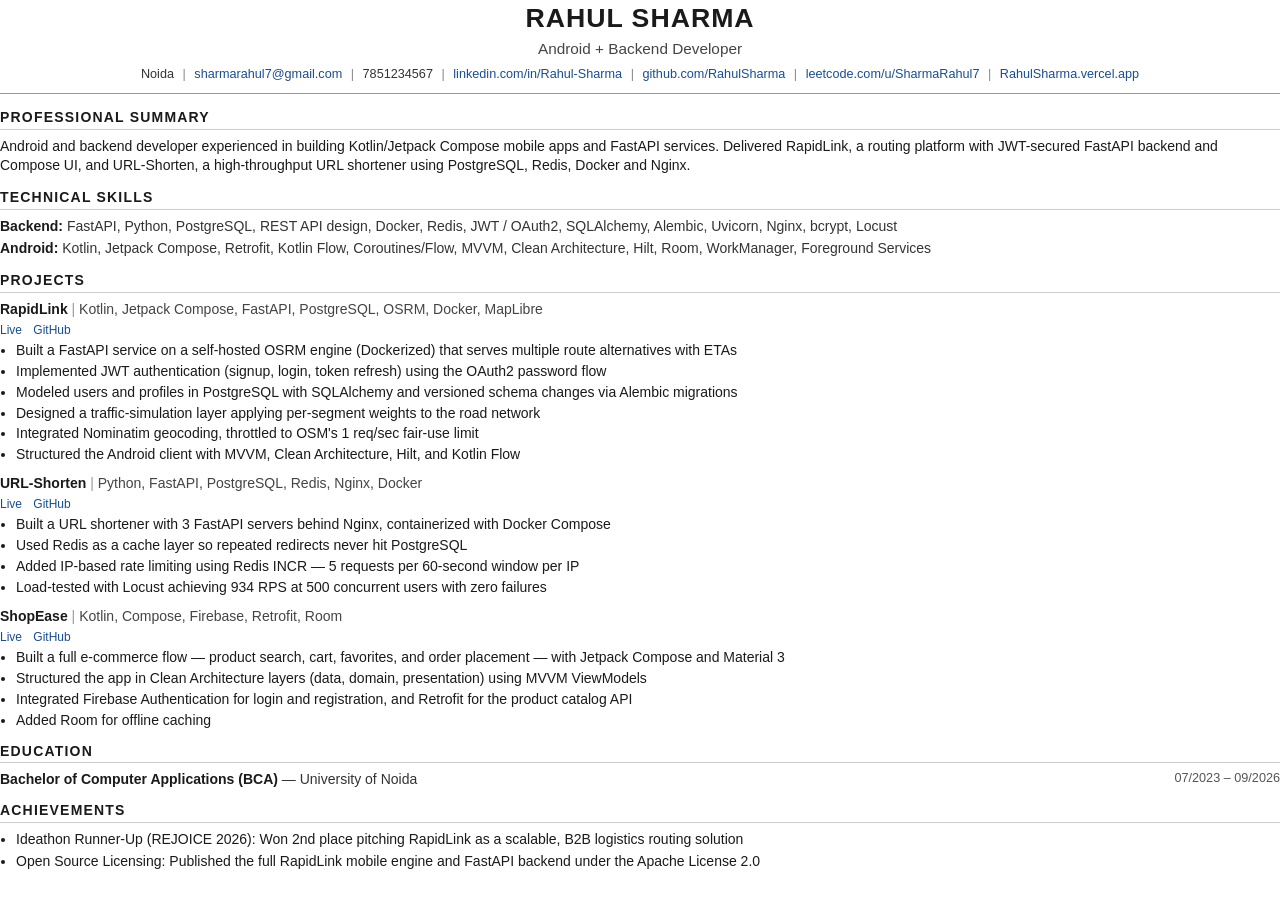
==== output/resume_preview.html @ 65135822 "Add HTML templates for resume and cover letter PDFs" ====
<!DOCTYPE html>
<html>
<head>
<meta charset="utf-8">
<style>
  @page {
    size: A4;
    margin: 0.75in 0.85in;
  }

  * { box-sizing: border-box; }

  body {
    font-family: 'Calibri', 'Carlito', 'Arial', sans-serif;
    font-size: 10.5pt;
    line-height: 1.35;
    color: #1a1a1a;
    margin: 0;
  }

  /* ── Header ───────────────────────────────── */
  .header {
    text-align: center;
    margin-bottom: 14px;
    padding-bottom: 10px;
    border-bottom: 1px solid #999;
  }
  .header .name {
    font-size: 20pt;
    font-weight: bold;
    letter-spacing: 1px;
    margin: 0 0 3px 0;
    text-transform: uppercase;
  }
  .header .title {
    font-size: 11.5pt;
    color: #444;
    margin: 0 0 6px 0;
    font-weight: normal;
  }
  .header .contact {
    font-size: 9.5pt;
    color: #333;
    margin: 0;
  }
  .header .contact a {
    color: #1a4d8f;
    text-decoration: none;
  }
  .header .contact .sep {
    color: #888;
    margin: 0 5px;
  }

  /* ── Sections ────────────────────────────── */
  .section {
    margin-bottom: 12px;
    page-break-inside: auto;
  }
  .section-title {
    font-size: 10.5pt;
    font-weight: bold;
    text-transform: uppercase;
    letter-spacing: 1.2px;
    color: #1a1a1a;
    border-bottom: 1px solid #ccc;
    padding-bottom: 2px;
    margin: 0 0 7px 0;
  }

  /* ── Summary ─────────────────────────────── */
  .summary {
    font-size: 10.5pt;
    line-height: 1.4;
    margin: 0 0 4px 0;
  }

  /* ── Skills ─────────────────────────────── */
  .skill-group {
    margin-bottom: 3px;
    font-size: 10.5pt;
    line-height: 1.4;
  }
  .skill-group .label {
    font-weight: bold;
    color: #1a1a1a;
  }
  .skill-group .values {
    color: #333;
  }

  /* ── Projects / Experience entries ───────── */
  .entry {
    margin-bottom: 10px;
    page-break-inside: avoid;
  }
  .entry:last-child { margin-bottom: 0; }

  .entry-head {
    font-size: 10.5pt;
    margin: 0 0 3px 0;
    line-height: 1.35;
  }
  .entry-head .entry-name {
    font-weight: bold;
    color: #1a1a1a;
  }
  .entry-head .entry-tech {
    color: #444;
    font-weight: normal;
  }
  .entry-head .entry-tech::before {
    content: " | ";
    color: #999;
  }
  .entry-head .entry-duration {
    color: #555;
    float: right;
    font-size: 9.5pt;
  }

  .entry-links {
    font-size: 9pt;
    color: #555;
    margin: 2px 0 3px 0;
  }
  .entry-links a {
    color: #1a4d8f;
    text-decoration: none;
    margin-right: 8px;
  }

  ul.bullets {
    margin: 3px 0 0 0;
    padding-left: 16px;
    list-style-type: disc;
  }
  ul.bullets li {
    margin: 0 0 2px 0;
    line-height: 1.35;
  }

  /* ── Education ──────────────────────────── */
  .edu-entry {
    margin-bottom: 5px;
  }
  .edu-entry .edu-degree {
    font-weight: bold;
    color: #1a1a1a;
  }
  .edu-entry .edu-inst {
    color: #333;
  }
  .edu-entry .edu-year {
    color: #555;
    float: right;
    font-size: 9.5pt;
  }

  /* ── Achievements ───────────────────────── */
  ul.achievements {
    margin: 0;
    padding-left: 16px;
    list-style-type: disc;
  }
  ul.achievements li {
    margin: 0 0 3px 0;
    line-height: 1.35;
  }

  /* Prevent floats from overflowing */
  .clear { clear: both; }
</style>
</head>
<body>

  <!-- ── HEADER ─────────────────────────────── -->
  <div class="header">
    <div class="name">Rahul Sharma</div>
    
      <div class="title">Android + Backend Developer</div>
    
    
      <div class="contact">Noida <span class="sep">|</span> <a href="mailto:sharmarahul7@gmail.com">sharmarahul7@gmail.com</a> <span class="sep">|</span> 7851234567 <span class="sep">|</span> <a href="https://linkedin.com/in/Rahul-Sharma">linkedin.com/in/Rahul-Sharma</a> <span class="sep">|</span> <a href="https://github.com/RahulSharma">github.com/RahulSharma</a> <span class="sep">|</span> <a href="https://leetcode.com/u/SharmaRahul7">leetcode.com/u/SharmaRahul7</a> <span class="sep">|</span> <a href="https://RahulSharma.vercel.app">RahulSharma.vercel.app</a></div>
    
  </div>

  <!-- ── SUMMARY ────────────────────────────── -->
  
  <div class="section">
    <div class="section-title">Professional Summary</div>
    <p class="summary">Android and backend developer experienced in building Kotlin/Jetpack Compose mobile apps and FastAPI services. Delivered RapidLink, a routing platform with JWT-secured FastAPI backend and Compose UI, and URL-Shorten, a high-throughput URL shortener using PostgreSQL, Redis, Docker and Nginx.</p>
  </div>
  

  <!-- ── SKILLS ─────────────────────────────── -->
  
  <div class="section">
    <div class="section-title">Technical Skills</div>
    
      
      <div class="skill-group">
        <span class="label">Backend:</span>
        <span class="values">FastAPI, Python, PostgreSQL, REST API design, Docker, Redis, JWT / OAuth2, SQLAlchemy, Alembic, Uvicorn, Nginx, bcrypt, Locust</span>
      </div>
      
    
      
      <div class="skill-group">
        <span class="label">Android:</span>
        <span class="values">Kotlin, Jetpack Compose, Retrofit, Kotlin Flow, Coroutines/Flow, MVVM, Clean Architecture, Hilt, Room, WorkManager, Foreground Services</span>
      </div>
      
    
  </div>
  

  <!-- ── PROJECTS ───────────────────────────── -->
  
  <div class="section">
    <div class="section-title">Projects</div>
    
    <div class="entry">
      <div class="entry-head">
        <span class="entry-name">RapidLink</span>
        
          <span class="entry-tech">Kotlin, Jetpack Compose, FastAPI, PostgreSQL, OSRM, Docker, MapLibre</span>
        
      </div>
      
      <div class="entry-links">
        
          <a href="https://rahulsharma.vercel.app">Live</a>
        
          <a href="https://github.com/RahulSharma/RapidLink">GitHub</a>
        
      </div>
      
      
      <ul class="bullets">
        
          <li>Built a FastAPI service on a self-hosted OSRM engine (Dockerized) that serves multiple route alternatives with ETAs</li>
        
          <li>Implemented JWT authentication (signup, login, token refresh) using the OAuth2 password flow</li>
        
          <li>Modeled users and profiles in PostgreSQL with SQLAlchemy and versioned schema changes via Alembic migrations</li>
        
          <li>Designed a traffic-simulation layer applying per-segment weights to the road network</li>
        
          <li>Integrated Nominatim geocoding, throttled to OSM's 1 req/sec fair-use limit</li>
        
          <li>Structured the Android client with MVVM, Clean Architecture, Hilt, and Kotlin Flow</li>
        
      </ul>
      
    </div>
    
    <div class="entry">
      <div class="entry-head">
        <span class="entry-name">URL-Shorten</span>
        
          <span class="entry-tech">Python, FastAPI, PostgreSQL, Redis, Nginx, Docker</span>
        
      </div>
      
      <div class="entry-links">
        
          <a href="https://rahulsharma.vercel.app">Live</a>
        
          <a href="https://github.com/RahulSharma/URL-Shorten">GitHub</a>
        
      </div>
      
      
      <ul class="bullets">
        
          <li>Built a URL shortener with 3 FastAPI servers behind Nginx, containerized with Docker Compose</li>
        
          <li>Used Redis as a cache layer so repeated redirects never hit PostgreSQL</li>
        
          <li>Added IP-based rate limiting using Redis INCR — 5 requests per 60-second window per IP</li>
        
          <li>Load-tested with Locust achieving 934 RPS at 500 concurrent users with zero failures</li>
        
      </ul>
      
    </div>
    
    <div class="entry">
      <div class="entry-head">
        <span class="entry-name">ShopEase</span>
        
          <span class="entry-tech">Kotlin, Compose, Firebase, Retrofit, Room</span>
        
      </div>
      
      <div class="entry-links">
        
          <a href="https://rahulsharma.vercel.app">Live</a>
        
          <a href="https://github.com/RahulSharma/ShopEase">GitHub</a>
        
      </div>
      
      
      <ul class="bullets">
        
          <li>Built a full e-commerce flow — product search, cart, favorites, and order placement — with Jetpack Compose and Material 3</li>
        
          <li>Structured the app in Clean Architecture layers (data, domain, presentation) using MVVM ViewModels</li>
        
          <li>Integrated Firebase Authentication for login and registration, and Retrofit for the product catalog API</li>
        
          <li>Added Room for offline caching</li>
        
      </ul>
      
    </div>
    
  </div>
  

  <!-- ── EXPERIENCE ─────────────────────────── -->
  

  <!-- ── EDUCATION ──────────────────────────── -->
  
  <div class="section">
    <div class="section-title">Education</div>
    
    <div class="edu-entry">
      <span class="edu-year">07/2023 – 09/2026</span>
      <span class="edu-degree">Bachelor of Computer Applications (BCA)</span>
      <span class="edu-inst"> — University of Noida</span>
      <div class="clear"></div>
    </div>
    
  </div>
  

  <!-- ── ACHIEVEMENTS ───────────────────────── -->
  
  <div class="section">
    <div class="section-title">Achievements</div>
    <ul class="achievements">
      
        <li>Ideathon Runner-Up (REJOICE 2026): Won 2nd place pitching RapidLink as a scalable, B2B logistics routing solution</li>
      
        <li>Open Source Licensing: Published the full RapidLink mobile engine and FastAPI backend under the Apache License 2.0</li>
      
    </ul>
  </div>
  

</body>
</html>
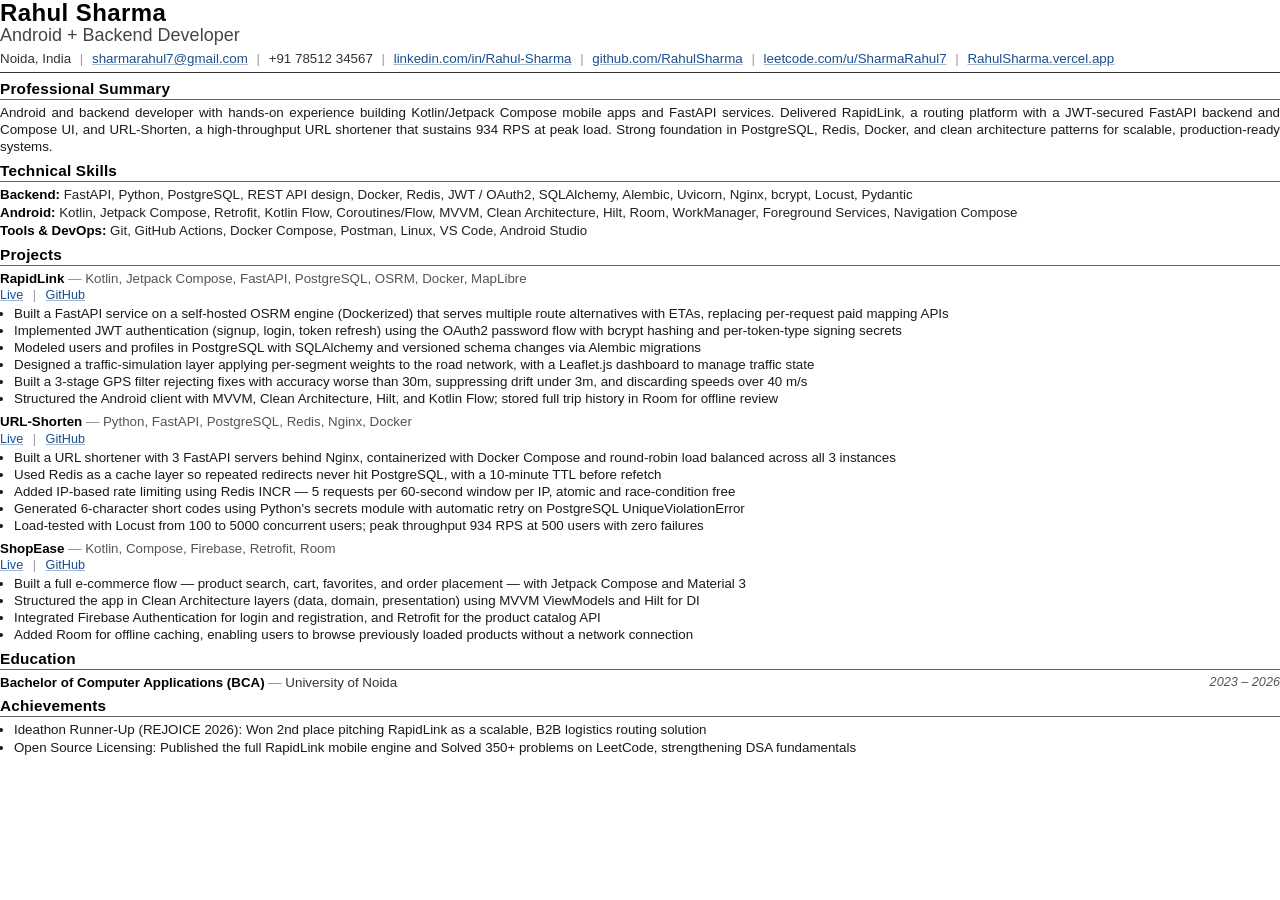
==== commit 007e799d: "add test case, fix bug and optimize extractor to fetch links" ====
--- a/output/resume_preview.html
+++ b/output/resume_preview.html
@@ -5,195 +5,217 @@
 <style>
   @page {
     size: A4;
-    margin: 0.75in 0.85in;
+    margin: 10mm 10mm 10mm 10mm;
   }
 
   * { box-sizing: border-box; }
 
   body {
-    font-family: 'Calibri', 'Carlito', 'Arial', sans-serif;
-    font-size: 10.5pt;
-    line-height: 1.35;
+    font-family: 'Source Sans Pro', 'Segoe UI', 'Calibri', 'Arial', sans-serif;
+    font-size: 10pt;
+    line-height: 1.1;
     color: #1a1a1a;
     margin: 0;
   }
 
-  /* ── Header ───────────────────────────────── */
+  /* ══ HEADER (left-aligned) ═══════════════════ */
   .header {
-    text-align: center;
-    margin-bottom: 14px;
-    padding-bottom: 10px;
-    border-bottom: 1px solid #999;
+    margin-bottom: 8px;
+    padding-bottom: 5px;
+    border-bottom: 1.5px solid #333;
   }
   .header .name {
-    font-size: 20pt;
-    font-weight: bold;
-    letter-spacing: 1px;
-    margin: 0 0 3px 0;
-    text-transform: uppercase;
+    font-size: 18pt;
+    font-weight: bold;
+    letter-spacing: 0.4px;
+    margin: 0 0 1px 0;
+    color: #000;
+    line-height: 1.05;
   }
   .header .title {
-    font-size: 11.5pt;
+    font-size: 13.5pt;
     color: #444;
-    margin: 0 0 6px 0;
+    margin: 0 0 5px 0;
     font-weight: normal;
+    line-height: 1.05;
   }
   .header .contact {
-    font-size: 9.5pt;
+    font-size: 10pt;
     color: #333;
-    margin: 0;
+    line-height: 1.3;
   }
   .header .contact a {
     color: #1a4d8f;
-    text-decoration: none;
+    text-decoration: underline;
+    text-decoration-color: rgba(26, 77, 143, 0.4);
   }
   .header .contact .sep {
+    color: #999;
+    margin: 0 5px;
+  }
+
+  /* ══ SECTIONS ════════════════════════════════ */
+  .section {
+    margin-bottom: 8px;
+    page-break-inside: auto;
+  }
+  .section:last-child { margin-bottom: 0; }
+
+  .section-title {
+    font-size: 11.5pt;
+    font-weight: bold;
+    color: #000;
+    border-bottom: 0.8px solid #666;
+    padding-bottom: 1px;
+    margin: 0 0 5px 0;
+    text-transform: capitalize;
+    letter-spacing: 0.2px;
+  }
+
+  /* ══ SUMMARY ═════════════════════════════════ */
+  .summary {
+    font-size: 10pt;
+    line-height: 1.25;
+    margin: 0;
+    text-align: justify;
+  }
+
+  /* ══ SKILLS ══════════════════════════════════ */
+  .skill-group {
+    font-size: 10pt;
+    line-height: 1.2;
+    margin-bottom: 2px;
+  }
+  .skill-group .label {
+    font-weight: bold;
+    color: #000;
+  }
+  .skill-group .values {
+    color: #222;
+  }
+
+  /* ══ PROJECTS / EXPERIENCE ═══════════════════ */
+  .entry {
+    margin-bottom: 7px;
+    page-break-inside: avoid;
+  }
+  .entry:last-child { margin-bottom: 0; }
+
+  .entry-head {
+    font-size: 10pt;
+    line-height: 1.15;
+    margin: 0 0 2px 0;
+    overflow: hidden;
+  }
+  .entry-head .entry-duration {
+    float: right;
+    color: #555;
+    font-size: 9.5pt;
+    font-style: italic;
+  }
+  .entry-head .entry-name {
+    font-weight: bold;
+    color: #000;
+  }
+  .entry-head .entry-tech {
+    color: #555;
+    font-weight: normal;
+  }
+  .entry-head .entry-tech::before {
+    content: " — ";
     color: #888;
-    margin: 0 5px;
-  }
-
-  /* ── Sections ────────────────────────────── */
-  .section {
-    margin-bottom: 12px;
-    page-break-inside: auto;
-  }
-  .section-title {
-    font-size: 10.5pt;
-    font-weight: bold;
-    text-transform: uppercase;
-    letter-spacing: 1.2px;
-    color: #1a1a1a;
-    border-bottom: 1px solid #ccc;
-    padding-bottom: 2px;
-    margin: 0 0 7px 0;
-  }
-
-  /* ── Summary ─────────────────────────────── */
-  .summary {
-    font-size: 10.5pt;
-    line-height: 1.4;
-    margin: 0 0 4px 0;
-  }
-
-  /* ── Skills ─────────────────────────────── */
-  .skill-group {
-    margin-bottom: 3px;
-    font-size: 10.5pt;
-    line-height: 1.4;
-  }
-  .skill-group .label {
-    font-weight: bold;
-    color: #1a1a1a;
-  }
-  .skill-group .values {
-    color: #333;
-  }
-
-  /* ── Projects / Experience entries ───────── */
-  .entry {
-    margin-bottom: 10px;
-    page-break-inside: avoid;
-  }
-  .entry:last-child { margin-bottom: 0; }
-
-  .entry-head {
-    font-size: 10.5pt;
-    margin: 0 0 3px 0;
-    line-height: 1.35;
-  }
-  .entry-head .entry-name {
-    font-weight: bold;
-    color: #1a1a1a;
-  }
-  .entry-head .entry-tech {
+  }
+
+  .entry-links {
+    font-size: 9.5pt;
     color: #444;
-    font-weight: normal;
-  }
-  .entry-head .entry-tech::before {
-    content: " | ";
-    color: #999;
-  }
-  .entry-head .entry-duration {
-    color: #555;
-    float: right;
-    font-size: 9.5pt;
-  }
-
-  .entry-links {
-    font-size: 9pt;
-    color: #555;
-    margin: 2px 0 3px 0;
+    margin: 1px 0 3px 0;
+    line-height: 1.2;
   }
   .entry-links a {
     color: #1a4d8f;
-    text-decoration: none;
-    margin-right: 8px;
+    text-decoration: underline;
+    text-decoration-color: rgba(26, 77, 143, 0.4);
+  }
+  .entry-links .dot {
+    color: #999;
+    margin: 0 6px;
   }
 
   ul.bullets {
-    margin: 3px 0 0 0;
-    padding-left: 16px;
+    margin: 2px 0 0 0;
+    padding-left: 14px;
     list-style-type: disc;
   }
   ul.bullets li {
-    margin: 0 0 2px 0;
-    line-height: 1.35;
-  }
-
-  /* ── Education ──────────────────────────── */
+    margin: 0 0 1px 0;
+    line-height: 1.2;
+    font-size: 10pt;
+    color: #1a1a1a;
+  }
+
+  /* ══ EDUCATION ═══════════════════════════════ */
   .edu-entry {
-    margin-bottom: 5px;
+    font-size: 10pt;
+    line-height: 1.15;
+    margin-bottom: 3px;
+    overflow: hidden;
+  }
+  .edu-entry:last-child { margin-bottom: 0; }
+  .edu-entry .edu-year {
+    float: right;
+    color: #555;
+    font-size: 9.5pt;
+    font-style: italic;
   }
   .edu-entry .edu-degree {
     font-weight: bold;
-    color: #1a1a1a;
+    color: #000;
   }
   .edu-entry .edu-inst {
     color: #333;
   }
-  .edu-entry .edu-year {
-    color: #555;
-    float: right;
-    font-size: 9.5pt;
-  }
-
-  /* ── Achievements ───────────────────────── */
+  .edu-entry .edu-inst::before {
+    content: " — ";
+    color: #888;
+  }
+
+  /* ══ ACHIEVEMENTS ════════════════════════════ */
   ul.achievements {
     margin: 0;
-    padding-left: 16px;
+    padding-left: 14px;
     list-style-type: disc;
   }
   ul.achievements li {
-    margin: 0 0 3px 0;
-    line-height: 1.35;
-  }
-
-  /* Prevent floats from overflowing */
-  .clear { clear: both; }
+    margin: 0 0 2px 0;
+    line-height: 1.2;
+    font-size: 10pt;
+    color: #1a1a1a;
+  }
 </style>
 </head>
 <body>
 
-  <!-- ── HEADER ─────────────────────────────── -->
+  <!-- ══ HEADER ══ -->
   <div class="header">
     <div class="name">Rahul Sharma</div>
     
       <div class="title">Android + Backend Developer</div>
     
     
-      <div class="contact">Noida <span class="sep">|</span> <a href="mailto:sharmarahul7@gmail.com">sharmarahul7@gmail.com</a> <span class="sep">|</span> 7851234567 <span class="sep">|</span> <a href="https://linkedin.com/in/Rahul-Sharma">linkedin.com/in/Rahul-Sharma</a> <span class="sep">|</span> <a href="https://github.com/RahulSharma">github.com/RahulSharma</a> <span class="sep">|</span> <a href="https://leetcode.com/u/SharmaRahul7">leetcode.com/u/SharmaRahul7</a> <span class="sep">|</span> <a href="https://RahulSharma.vercel.app">RahulSharma.vercel.app</a></div>
-    
-  </div>
-
-  <!-- ── SUMMARY ────────────────────────────── -->
+      <div class="contact">Noida, India <span class="sep">|</span> <a href="mailto:sharmarahul7@gmail.com">sharmarahul7@gmail.com</a> <span class="sep">|</span> +91 78512 34567 <span class="sep">|</span> <a href="https://linkedin.com/in/Rahul-Sharma">linkedin.com/in/Rahul-Sharma</a> <span class="sep">|</span> <a href="https://github.com/RahulSharma">github.com/RahulSharma</a> <span class="sep">|</span> <a href="https://leetcode.com/u/SharmaRahul7">leetcode.com/u/SharmaRahul7</a> <span class="sep">|</span> <a href="https://RahulSharma.vercel.app">RahulSharma.vercel.app</a></div>
+    
+  </div>
+
+  <!-- ══ SUMMARY ══ -->
   
   <div class="section">
     <div class="section-title">Professional Summary</div>
-    <p class="summary">Android and backend developer experienced in building Kotlin/Jetpack Compose mobile apps and FastAPI services. Delivered RapidLink, a routing platform with JWT-secured FastAPI backend and Compose UI, and URL-Shorten, a high-throughput URL shortener using PostgreSQL, Redis, Docker and Nginx.</p>
-  </div>
-  
-
-  <!-- ── SKILLS ─────────────────────────────── -->
+    <p class="summary">Android and backend developer with hands-on experience building Kotlin/Jetpack Compose mobile apps and FastAPI services. Delivered RapidLink, a routing platform with a JWT-secured FastAPI backend and Compose UI, and URL-Shorten, a high-throughput URL shortener that sustains 934 RPS at peak load. Strong foundation in PostgreSQL, Redis, Docker, and clean architecture patterns for scalable, production-ready systems.</p>
+  </div>
+  
+
+  <!-- ══ SKILLS ══ -->
   
   <div class="section">
     <div class="section-title">Technical Skills</div>
@@ -201,37 +223,45 @@
       
       <div class="skill-group">
         <span class="label">Backend:</span>
-        <span class="values">FastAPI, Python, PostgreSQL, REST API design, Docker, Redis, JWT / OAuth2, SQLAlchemy, Alembic, Uvicorn, Nginx, bcrypt, Locust</span>
+        <span class="values">FastAPI, Python, PostgreSQL, REST API design, Docker, Redis, JWT / OAuth2, SQLAlchemy, Alembic, Uvicorn, Nginx, bcrypt, Locust, Pydantic</span>
       </div>
       
     
       
       <div class="skill-group">
         <span class="label">Android:</span>
-        <span class="values">Kotlin, Jetpack Compose, Retrofit, Kotlin Flow, Coroutines/Flow, MVVM, Clean Architecture, Hilt, Room, WorkManager, Foreground Services</span>
-      </div>
-      
-    
-  </div>
-  
-
-  <!-- ── PROJECTS ───────────────────────────── -->
+        <span class="values">Kotlin, Jetpack Compose, Retrofit, Kotlin Flow, Coroutines/Flow, MVVM, Clean Architecture, Hilt, Room, WorkManager, Foreground Services, Navigation Compose</span>
+      </div>
+      
+    
+      
+      <div class="skill-group">
+        <span class="label">Tools & DevOps:</span>
+        <span class="values">Git, GitHub Actions, Docker Compose, Postman, Linux, VS Code, Android Studio</span>
+      </div>
+      
+    
+  </div>
+  
+
+  <!-- ══ PROJECTS ══ -->
   
   <div class="section">
     <div class="section-title">Projects</div>
     
     <div class="entry">
       <div class="entry-head">
+        
         <span class="entry-name">RapidLink</span>
-        
-          <span class="entry-tech">Kotlin, Jetpack Compose, FastAPI, PostgreSQL, OSRM, Docker, MapLibre</span>
-        
+        <span class="entry-tech">Kotlin, Jetpack Compose, FastAPI, PostgreSQL, OSRM, Docker, MapLibre</span>
       </div>
       
       <div class="entry-links">
         
+          
           <a href="https://rahulsharma.vercel.app">Live</a>
         
+          <span class="dot">|</span>
           <a href="https://github.com/RahulSharma/RapidLink">GitHub</a>
         
       </div>
@@ -239,17 +269,17 @@
       
       <ul class="bullets">
         
-          <li>Built a FastAPI service on a self-hosted OSRM engine (Dockerized) that serves multiple route alternatives with ETAs</li>
-        
-          <li>Implemented JWT authentication (signup, login, token refresh) using the OAuth2 password flow</li>
+          <li>Built a FastAPI service on a self-hosted OSRM engine (Dockerized) that serves multiple route alternatives with ETAs, replacing per-request paid mapping APIs</li>
+        
+          <li>Implemented JWT authentication (signup, login, token refresh) using the OAuth2 password flow with bcrypt hashing and per-token-type signing secrets</li>
         
           <li>Modeled users and profiles in PostgreSQL with SQLAlchemy and versioned schema changes via Alembic migrations</li>
         
-          <li>Designed a traffic-simulation layer applying per-segment weights to the road network</li>
-        
-          <li>Integrated Nominatim geocoding, throttled to OSM's 1 req/sec fair-use limit</li>
-        
-          <li>Structured the Android client with MVVM, Clean Architecture, Hilt, and Kotlin Flow</li>
+          <li>Designed a traffic-simulation layer applying per-segment weights to the road network, with a Leaflet.js dashboard to manage traffic state</li>
+        
+          <li>Built a 3-stage GPS filter rejecting fixes with accuracy worse than 30m, suppressing drift under 3m, and discarding speeds over 40 m/s</li>
+        
+          <li>Structured the Android client with MVVM, Clean Architecture, Hilt, and Kotlin Flow; stored full trip history in Room for offline review</li>
         
       </ul>
       
@@ -257,16 +287,17 @@
     
     <div class="entry">
       <div class="entry-head">
+        
         <span class="entry-name">URL-Shorten</span>
-        
-          <span class="entry-tech">Python, FastAPI, PostgreSQL, Redis, Nginx, Docker</span>
-        
+        <span class="entry-tech">Python, FastAPI, PostgreSQL, Redis, Nginx, Docker</span>
       </div>
       
       <div class="entry-links">
         
+          
           <a href="https://rahulsharma.vercel.app">Live</a>
         
+          <span class="dot">|</span>
           <a href="https://github.com/RahulSharma/URL-Shorten">GitHub</a>
         
       </div>
@@ -274,13 +305,15 @@
       
       <ul class="bullets">
         
-          <li>Built a URL shortener with 3 FastAPI servers behind Nginx, containerized with Docker Compose</li>
-        
-          <li>Used Redis as a cache layer so repeated redirects never hit PostgreSQL</li>
-        
-          <li>Added IP-based rate limiting using Redis INCR — 5 requests per 60-second window per IP</li>
-        
-          <li>Load-tested with Locust achieving 934 RPS at 500 concurrent users with zero failures</li>
+          <li>Built a URL shortener with 3 FastAPI servers behind Nginx, containerized with Docker Compose and round-robin load balanced across all 3 instances</li>
+        
+          <li>Used Redis as a cache layer so repeated redirects never hit PostgreSQL, with a 10-minute TTL before refetch</li>
+        
+          <li>Added IP-based rate limiting using Redis INCR — 5 requests per 60-second window per IP, atomic and race-condition free</li>
+        
+          <li>Generated 6-character short codes using Python's secrets module with automatic retry on PostgreSQL UniqueViolationError</li>
+        
+          <li>Load-tested with Locust from 100 to 5000 concurrent users; peak throughput 934 RPS at 500 users with zero failures</li>
         
       </ul>
       
@@ -288,16 +321,17 @@
     
     <div class="entry">
       <div class="entry-head">
+        
         <span class="entry-name">ShopEase</span>
-        
-          <span class="entry-tech">Kotlin, Compose, Firebase, Retrofit, Room</span>
-        
+        <span class="entry-tech">Kotlin, Compose, Firebase, Retrofit, Room</span>
       </div>
       
       <div class="entry-links">
         
+          
           <a href="https://rahulsharma.vercel.app">Live</a>
         
+          <span class="dot">|</span>
           <a href="https://github.com/RahulSharma/ShopEase">GitHub</a>
         
       </div>
@@ -307,11 +341,11 @@
         
           <li>Built a full e-commerce flow — product search, cart, favorites, and order placement — with Jetpack Compose and Material 3</li>
         
-          <li>Structured the app in Clean Architecture layers (data, domain, presentation) using MVVM ViewModels</li>
+          <li>Structured the app in Clean Architecture layers (data, domain, presentation) using MVVM ViewModels and Hilt for DI</li>
         
           <li>Integrated Firebase Authentication for login and registration, and Retrofit for the product catalog API</li>
         
-          <li>Added Room for offline caching</li>
+          <li>Added Room for offline caching, enabling users to browse previously loaded products without a network connection</li>
         
       </ul>
       
@@ -320,25 +354,24 @@
   </div>
   
 
-  <!-- ── EXPERIENCE ─────────────────────────── -->
-  
-
-  <!-- ── EDUCATION ──────────────────────────── -->
+  <!-- ══ EXPERIENCE ══ -->
+  
+
+  <!-- ══ EDUCATION ══ -->
   
   <div class="section">
     <div class="section-title">Education</div>
     
     <div class="edu-entry">
-      <span class="edu-year">07/2023 – 09/2026</span>
+      <span class="edu-year">2023 – 2026</span>
       <span class="edu-degree">Bachelor of Computer Applications (BCA)</span>
-      <span class="edu-inst"> — University of Noida</span>
-      <div class="clear"></div>
+      <span class="edu-inst">University of Noida</span>
     </div>
     
   </div>
   
 
-  <!-- ── ACHIEVEMENTS ───────────────────────── -->
+  <!-- ══ ACHIEVEMENTS ══ -->
   
   <div class="section">
     <div class="section-title">Achievements</div>
@@ -346,7 +379,7 @@
       
         <li>Ideathon Runner-Up (REJOICE 2026): Won 2nd place pitching RapidLink as a scalable, B2B logistics routing solution</li>
       
-        <li>Open Source Licensing: Published the full RapidLink mobile engine and FastAPI backend under the Apache License 2.0</li>
+        <li>Open Source Licensing: Published the full RapidLink mobile engine and Solved 350+ problems on LeetCode, strengthening DSA fundamentals</li>
       
     </ul>
   </div>
